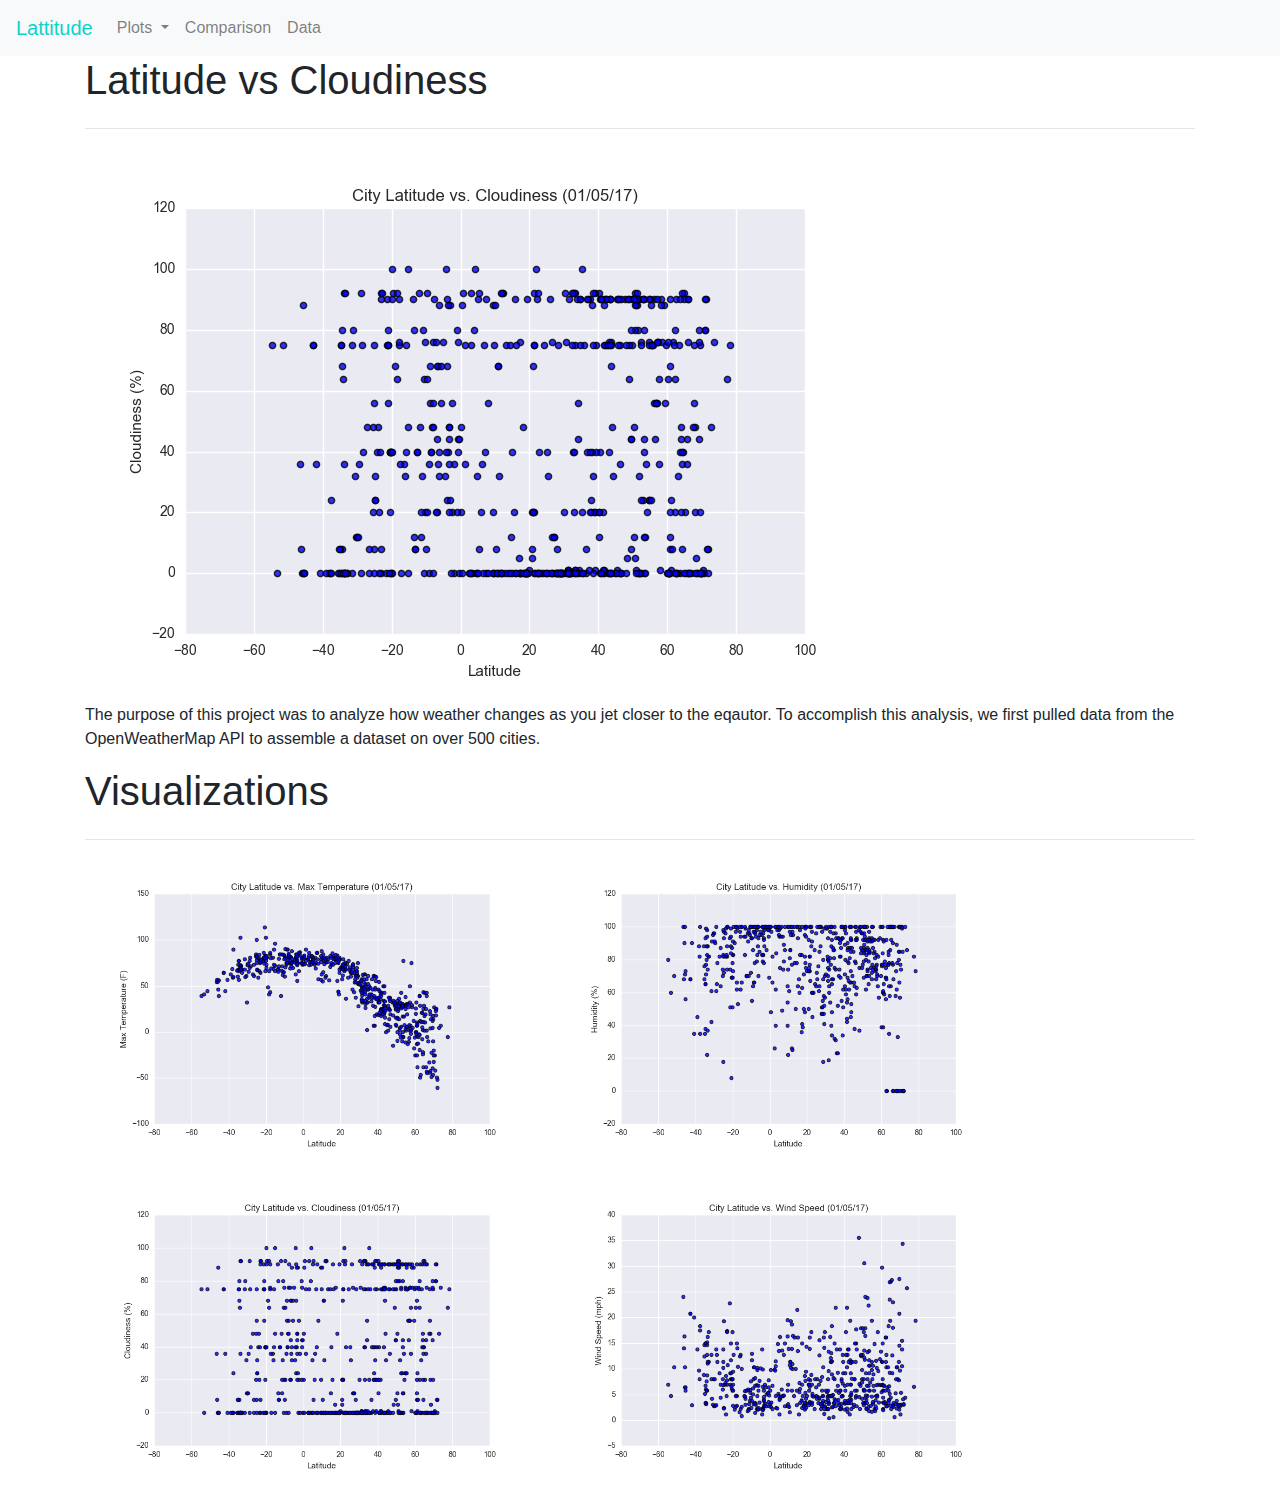
==== Cloudiness.html @ a6e22818 "final" ====
<!DOCTYPE html>
<html lang="en">
<head>
  <meta charset="UTF-8">
  <title>Bootstrap Components</title>
  <link rel="stylesheet" href="https://stackpath.bootstrapcdn.com/bootstrap/4.3.1/css/bootstrap.min.css" integrity="sha384-ggOyR0iXCbMQv3Xipma34MD+dH/1fQ784/j6cY/iJTQUOhcWr7x9JvoRxT2MZw1T" crossorigin="anonymous">
  <link rel="stylesheet" href="C:\Users\trist\Desktop\web\Web-Design-Challenge\style.css">
</head>
<body>
  <nav class="navbar navbar-expand-lg navbar-light bg-light">
    <a style="color: rgb(11, 211, 201)" class="navbar-brand" href="home.html">Lattitude</a>
    <button class="navbar-toggler" type="button" data-toggle="collapse" data-target="#navbarSupportedContent" aria-controls="navbarSupportedContent" aria-expanded="false" aria-label="Toggle navigation">
      <span class="navbar-toggler-icon"></span>
    </button>
    <div class="collapse navbar-collapse" id="navbarSupportedContent">
      <ul class="navbar-nav mr-auto">
		<li class="nav-item dropdown">
			<a class="nav-link dropdown-toggle" href="#" id="navbarDropdown" role="button" data-toggle="dropdown" aria-haspopup="true" aria-expanded="false">
			  Plots
			</a>
			<div class="dropdown-menu" aria-labelledby="navbarDropdown">
			  <a class="dropdown-item" href="MaxTemperature.html">Max Temperature</a>
			  <a class="dropdown-item" href="Humidity.html">Humidity</a>
			  <a class="dropdown-item" href="Cloudiness.html">Cloudiness</a>
			  <a class="dropdown-item" href="Windspeed.html">Windspeed</a>
			</div>
		  </li>
        <li class="nav-item">
          <a class="nav-link" href="Comparison.html">Comparison </a>
        </li>
        <li class="nav-item">
          <a class="nav-link" href="Data.html">Data</a>
        </li>
        
      </ul>
    </div>
  </nav>



 
    <div class="container"> 
      <h1>Latitude vs Cloudiness </h1>
      <hr class="my-4">
      <img src="assests\Fig3.png"  alt="Cloudy Map">
        <p>The purpose of this project was to analyze how weather changes
        as you jet closer to the eqautor. To accomplish this analysis, we 
        first pulled data from the OpenWeatherMap API to assemble a 
        dataset on over 500 cities. </p>
	        
        </div>
    </div>
    </div>

    <div class="row">
      <div class="col">
  <div class="container"> 
      <h1>Visualizations </h1>
      <hr class="my-4">
      <a href="MaxTemperature.html">
      <img src="assests\Fig1.png" class="col-md-5 float-md-end mb-4 ms-md-3" alt="Cloudy Map" ></a>
      <a href="Humidity.html">
      <img src="assests\Fig2.png" class="col-md-5 float-md-end mb-4 ms-md-3" alt="Cloudy Map"></a>
      <a href="Cloudiness.html">
      <img src="assests\Fig3.png" class="col-md-5 float-md-end mb-4 ms-md-3" alt="Cloudy Map"></a>
      <a href="Windspeed.html">
      <img src="assests\Fig4.png" class="col-md-5 float-md-end mb-4 ms-md-3" alt="Cloudy Map"></a>         
        </div>
    </div>
    </div>

</div>






<script src="https://code.jquery.com/jquery-3.3.1.slim.min.js" integrity="sha384-q8i/X+965DzO0rT7abK41JStQIAqVgRVzpbzo5smXKp4YfRvH+8abtTE1Pi6jizo" crossorigin="anonymous"></script>
<script src="https://cdnjs.cloudflare.com/ajax/libs/popper.js/1.14.7/umd/popper.min.js" integrity="sha384-UO2eT0CpHqdSJQ6hJty5KVphtPhzWj9WO1clHTMGa3JDZwrnQq4sF86dIHNDz0W1" crossorigin="anonymous"></script>
<script src="https://stackpath.bootstrapcdn.com/bootstrap/4.3.1/js/bootstrap.min.js" integrity="sha384-JjSmVgyd0p3pXB1rRibZUAYoIIy6OrQ6VrjIEaFf/nJGzIxFDsf4x0xIM+B07jRM" crossorigin="anonymous"></script>
</body>
</html>
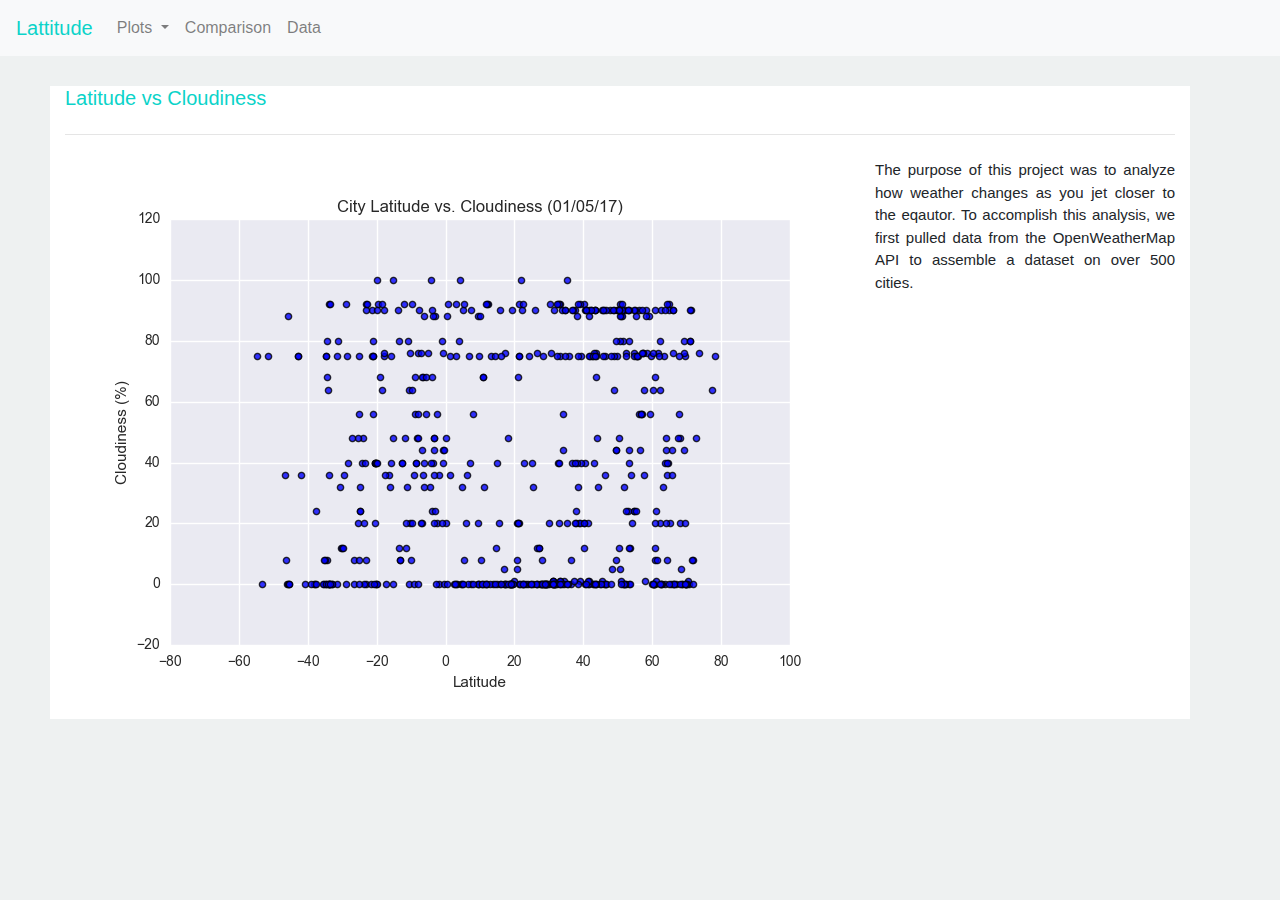
==== commit 30a91c86: "f" ====
--- a/Cloudiness.html
+++ b/Cloudiness.html
@@ -4,11 +4,11 @@
   <meta charset="UTF-8">
   <title>Bootstrap Components</title>
   <link rel="stylesheet" href="https://stackpath.bootstrapcdn.com/bootstrap/4.3.1/css/bootstrap.min.css" integrity="sha384-ggOyR0iXCbMQv3Xipma34MD+dH/1fQ784/j6cY/iJTQUOhcWr7x9JvoRxT2MZw1T" crossorigin="anonymous">
-  <link rel="stylesheet" href="C:\Users\trist\Desktop\web\Web-Design-Challenge\style.css">
+  <link rel="stylesheet" href="style.css">
 </head>
 <body>
   <nav class="navbar navbar-expand-lg navbar-light bg-light">
-    <a style="color: rgb(11, 211, 201)" class="navbar-brand" href="home.html">Lattitude</a>
+    <a style="color: rgb(11, 211, 201)" class="navbar-brand" href="index.html">Lattitude</a>
     <button class="navbar-toggler" type="button" data-toggle="collapse" data-target="#navbarSupportedContent" aria-controls="navbarSupportedContent" aria-expanded="false" aria-label="Toggle navigation">
       <span class="navbar-toggler-icon"></span>
     </button>
--- a/style.css
+++ b/style.css
@@ -0,0 +1,65 @@
+h1 {
+    text-align: left;
+    color: rgb(11, 211, 201);
+    font-size: 20px;
+    
+  }
+  .wrapingimage  {  
+    float: left;   
+    margin: 30px 12px 3px 4px;   
+    border: 2px solid blue;  
+    } 
+    img {
+      float: left; 
+      margin: 5px;
+
+  }
+  p {
+      text-align: justify;
+      font-size: 15px;
+  }
+  body {
+    background-color: #eef1f1;
+    }
+
+    .container {
+      background-color: #ffffff;
+      margin-top: 30px;
+      margin-left: 50px;
+      margin-right: 50px;
+      float:left;
+  }
+
+  .navbar-brand {
+    text-decoration-color: rgb(11, 211, 201);
+}
+
+.header img {
+  float: left;
+  width: 100px;
+  height: 100px;
+  background: #555;
+}
+
+.header h1 {
+  position: relative;
+  top: 18px;
+  left: 10px;
+}
+
+h1 img {float:top;margin:0 5px 0 0}
+
+.inner_block {
+  display: inline-block;
+  text-align: center;
+  width: 100px;
+}
+
+.gfg {
+  margin: 3%;
+  position: relative;
+}
+
+.first-txt {
+  text-align:center;
+}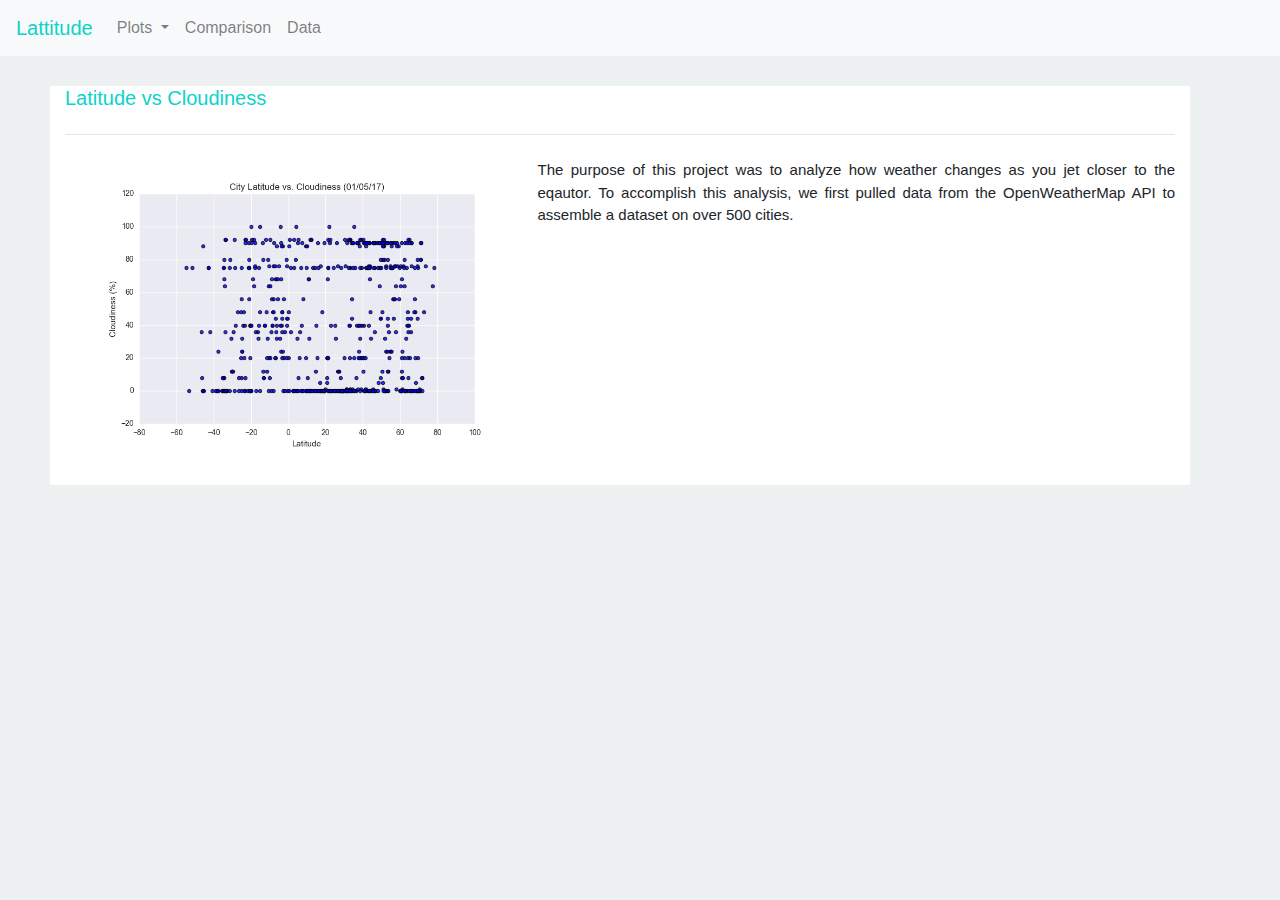
==== commit 686824db: "g" ====
--- a/Cloudiness.html
+++ b/Cloudiness.html
@@ -42,7 +42,7 @@
     <div class="container"> 
       <h1>Latitude vs Cloudiness </h1>
       <hr class="my-4">
-      <img src="assests\Fig3.png"  alt="Cloudy Map">
+      <img src="assests\Fig3.png"  alt="Cloudy Map" class="col-md-5 float-md-end mb-4 ms-md-3">
         <p>The purpose of this project was to analyze how weather changes
         as you jet closer to the eqautor. To accomplish this analysis, we 
         first pulled data from the OpenWeatherMap API to assemble a 
